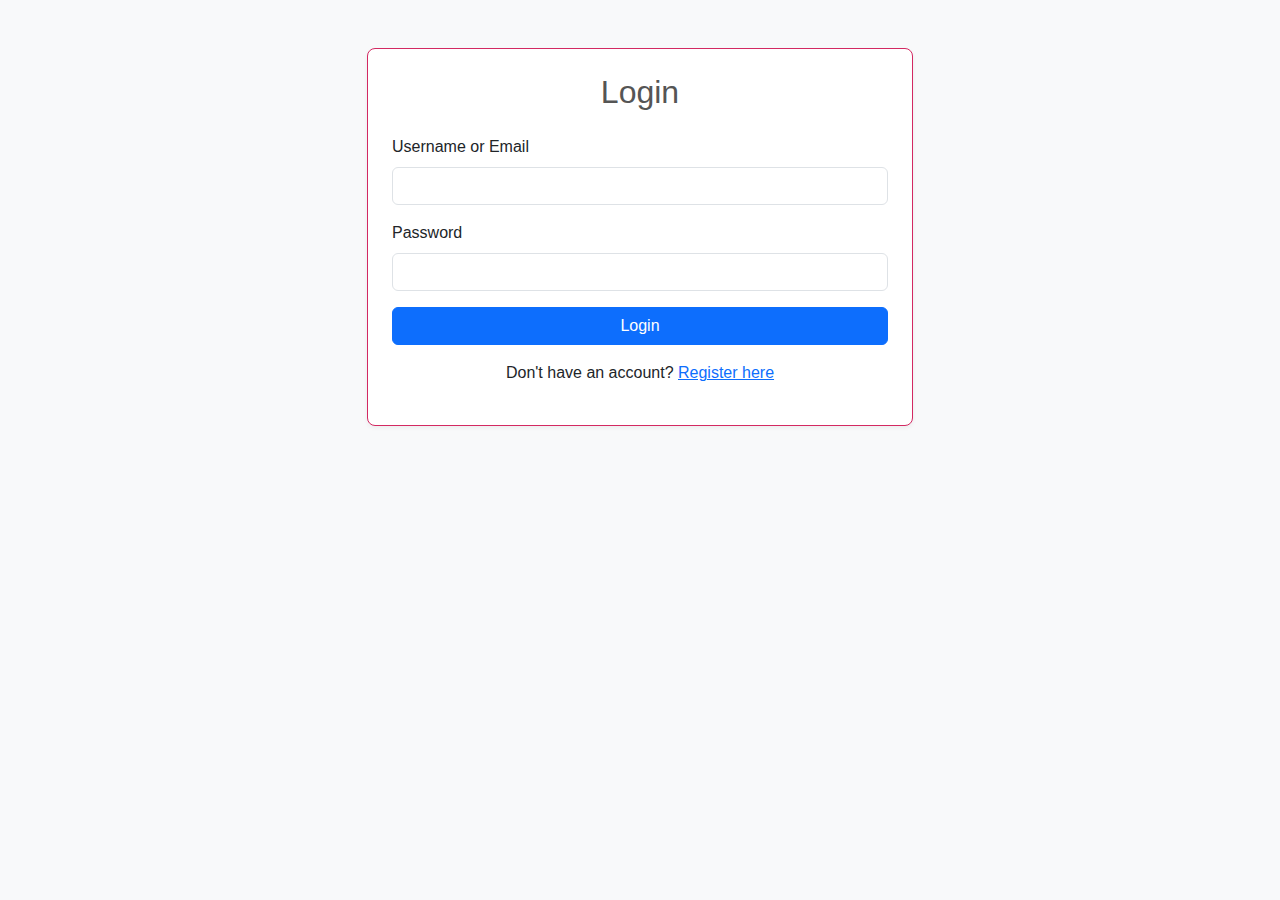
==== html/index.html @ bedcdd3f "fixing login" ====
<script>
  if (!localStorage.getItem("loggedInUser")) {
    alert("You must log in first!");
    window.location.href = "login.html"; 
  }
</script>
<!DOCTYPE html>
<html lang="en">
<head>
    <meta charset="UTF-8">
    <meta name="viewport" content="width=device-width, initial-scale=1.0">
    <title>My Portfolio</title>
    <link href="https://cdn.jsdelivr.net/npm/bootstrap@5.3.0/dist/css/bootstrap.min.css" rel="stylesheet">
    <link href="https://unpkg.com/boxicons@2.1.4/css/boxicons.min.css" rel="stylesheet">
    <link rel="stylesheet" href="../css/style.css"> </head>
<body>
    <header class="bg-light py-3">
        <nav class="container navbar navbar-expand-lg navbar-light">
            <a class="navbar-brand" href="#">carlajane</a>
            <button class="navbar-toggler" type="button" data-bs-toggle="collapse" data-bs-target="#navbarNav" aria-controls="navbarNav" aria-expanded="false" aria-label="Toggle navigation">
                <span class="navbar-toggler-icon"></span>
            </button>
            <div class="collapse navbar-collapse" id="navbarNav">
                <ul class="navbar-nav ms-auto">
                    <li class="nav-item">
                        <a class="nav-link active" href="#home">Home</a>
                    </li>
                    <li class="nav-item">
                        <a class="nav-link" href="#about">About</a>
                    </li>
                    <li class="nav-item">
                        <a class="nav-link" href="#skills">Skills</a>
                    </li>
                    <li class="nav-item">
                        <a class="nav-link" href="#projects">Projects</a>
                    </li>
                    <li class="nav-item">
                        <a class="nav-link" href="#quiz">Quiz</a>
                    </li>
                    <li class="nav-item">
                        <a class="nav-link" href="#blog">Blog</a>
                    </li>
                    <li class="nav-item">
                        <a class="nav-link" href="#contacts">Contact</a>
                    </li>
                    <li class="nav-item">
                        <a class="nav-link" href="#" id="logoutLink">Logout</a>
                    </li>
                </ul>
            </div>
        </nav>
    </header>

    <main class="container my-5">
        <section id="home" class="py-5 text-center">
            <h1>Hello, I'm Carla Jane</h1>
            <p class="lead">A Computer Science student</p>
            <img src="../image/me/carla.jpg" alt="Your Profile Picture" class="img-fluid rounded-circle" style="max-width: 150px;">
        </section>
        
        <!-- About Section -->
    <section id="about" class="py-5">
      <div class="about-me container">
        <div class="section-title"><h2>About Me</h2></div>
        <div class="row">
          <div class="col-md-4">
            <img src="../image/me/cala.jpg" class="img-fluid" alt="">
          </div>
          <div class="col-lg-8 pt-4 content">
            <p>Hey there! I'm Carla Jane Lagan, a Computer Science student with a passion for turning caffeine into code and bugs into lessons (sometimes tears, but mostly lessons). Ever since I wrote my first "Hello, World!" program, I've been on a mission to create things that make life easier, more fun, or just a little bit cooler. Whether it's building web apps, experimenting with AI, or figuring out why my code won’t run (spoiler: it's always a missing semicolon), I love the challenge that comes with tech.</p>
            <p>My ultimate goal? To develop innovative software that makes an impact—whether that means crafting sleek, user-friendly applications or diving into AI and Human-Computer Interaction to bridge the gap between people and technology. I believe the best way to learn is by building, breaking, and rebuilding, so I'm always exploring new projects and ideas. Who knows? Maybe one day, I'll be working on something that changes the game! Until then, I'll keep coding, debugging, and dreaming big.</p>
            <div class="row">
              <div class="col-lg-6">
                <ul>
                  <li><strong>Birthday:</strong> 18 December 2003</li>
                  <li><strong>Phone:</strong> 091 9415 334</li>
                </ul>
              </div>
              <div class="col-lg-6">
                <ul>
                  <li><strong>City:</strong> Bgy., Mandaragat, Puerto Princesa City</li>
                  <li><strong>Email:</strong> lagancarla@gmail.com</li>
                </ul>
              </div>
            </div>
          </div>
        </div>
      </div>
        

        <section id="skills" class="py-5">
            <h2>Skills</h2>
            <div class="row">
                <div class="col-md-4 mb-3">
                    <div class="card p-3 text-center">
                        <h4>Web Development</h4>
                        <p>HTML, CSS, JavaScript, Bootstrap</p>
                    </div>
                </div>
                <div class="col-md-4 mb-3">
                    <div class="card p-3 text-center">
                        <h4>UI/UX Design</h4>
                        <p>Figma, Adobe XD</p>
                    </div>
                </div>
                    <div class="row">
        <div class="col-lg-12" data-aos="fade-up">
          <div class="col-md-12 mt-4 mt-md-0 icon-box" data-aos="fade-up" data-aos-delay="100" style="background: rgb(235, 155, 182)">
            <h4 style="text-align:left;color:#09203a">Languages and Databases</h4>
                <p style="text-align:left;">
                  <img src="https://www.vectorlogo.zone/logos/python/python-horizontal.svg" alt="vectorlogo.zone" height="50" width="150">
                  <img src="https://upload.wikimedia.org/wikipedia/commons/d/d5/CSS3_logo_and_wordmark.svg" alt="upload.wikimedia.org" height="60" width="90">
                  <img src="https://www.vectorlogo.zone/logos/mysql/mysql-horizontal.svg" alt="vectorlogo.zone" height="70" width="130">
                </p>
            </div>
            <div class="col-md-12 mt-4 mt-md-0 icon-box" data-aos="lefade-up" data-aos-delay="100" style="background: rgb(235, 155, 182)">
              <h4 style="text-align:left;color:#09203a">Frameworks</h4>
                <p style="text-align:left;">
                  <img src="https://www.vectorlogo.zone/logos/djangoproject/djangoproject-ar21.svg" alt="vectorlogo.zone">
                  <img src="https://www.vectorlogo.zone/logos/getbootstrap/getbootstrap-ar21.svg" alt="vectorlogo.zone">
                  <img src="https://www.vectorlogo.zone/logos/opencv/opencv-ar21.svg" alt="vectorlogo.zone">
                  <img src="https://upload.wikimedia.org/wikipedia/commons/0/05/Scikit_learn_logo_small.svg" alt="upload.wikimedia.org" width="90" height="70">
              </p>
          </div>
          <div class="col-md-12 mt-4 mt-md-0 icon-box" data-aos="lefade-up" data-aos-delay="100" style="background: rgb(235, 155, 182)">
              <h4 style="text-align:left;color:#09203a">Tools</h4>
                <p style="text-align:left;">
                  <img src="https://www.vectorlogo.zone/logos/git-scm/git-scm-ar21.svg" alt="vectorlogo.zone">
                  <img src="https://www.vectorlogo.zone/logos/amazon_aws/amazon_aws-ar21.svg" alt="vectorlogo.zone">
                  <img src="https://www.vectorlogo.zone/logos/google_cloud/google_cloud-ar21.svg" alt="vectorlogo.zone">
              </p>
            </div>
            </div>
            </div>
        </section>

        <section id="projects">
      <h2>Projects</h2>
      <div class="projects-container">
        <div class="project"><h3>🖥️ PSUSphere</h3><a href="#">View on GitHub</a></div>
        <div class="project"><h3>☕ The Ramshackle Cafe</h3><a href="#">View on GitHub</a></div>
        <div class="project"><h3>📚 Student Management System</h3><a href="#">View on GitHub</a></div>
        <div class="project"><h3>🚗 Online Vehicle Registration System</h3><a href="#">View on GitHub</a></div>
        <div class="project"><h3>🔥 FireApp</h3><a href="#">View on GitHub</a></div>
        <div class="project"><h3>💻 Project_DB</h3><a href="#">View on GitHub</a></div>
        <div class="project"><h3>🛒 e-Commerce</h3><a href="#">View on GitHub</a></div>
        <div class="project"><h3>🔢 Binary and Number Converter Program</h3><a href="#">View on GitHub</a></div>
      </div>
    </section>

      <section class="quiz-section" id="quiz" style="background-image: url('./Personal-Portfolio/img/quiz.png'); background-size: cover; background-position: center; color: white; text-align: center; padding: 100px 20px;">
  <div class="quiz-container" style="max-width: 600px; margin: 0 auto; background-color: rgba(0, 0, 0, 0.6); padding: 40px; border-radius: 10px;">
    <div class="content">
      <div class="title" style="font-size: 2.5em; margin-bottom: 20px;"><span>Interactive Quiz</span></div>
      <p style="font-size: 1.2em; margin-bottom: 30px;">Ready to flex your brain muscles? Dive into our quiz categories and see if you're a coding guru or a general knowledge whiz!</p>
      <div class="button">
        <a href="./Interactive_Quizzes.html" style="text-decoration: none;"><button style="padding: 15px 30px; font-size: 1em; border: none; border-radius: 5px; background-color: #d42e81; color: white; cursor: pointer;">Take the Quiz</button></a>
      </div>
    </div>
  </div>
</section>

        <!-- Start Contact Section -->
  <section id="contacts" class="contact">
    <div class="container">

      <div class="section-title">
        <h2>Contact</h2>
      </div>

      <div class="row mt-2">

        <div class="col-md-6 d-flex align-items-stretch">
          <div class="info-box">
            <i class="bx bx-map"></i>
            <h3>My Address</h3>
            <p>New Buncag RD., BGy. Mandaragat</p>
            <p>Puerto Princesa City</p>
            <p>Palawan</p>
          </div>
        </div>

        <div class="col-md-6 mt-4 mt-md-0 d-flex align-items-stretch">
          <div class="info-box">
            <i class="bx bx-share-alt"></i>
            <h3>Social Profiles</h3>
            <div class="social-links">
              <a href="https://www.linkedin.com/in/carlajanelagan" target="_blank" class="linkedin"><i class="bx bxl-linkedin"></i></a>
              <a href="https://www.github.com/engjanerllx" target="_blank" class="github"><i class="bx bxl-github"></i></a>
              <a href="mailto:lagancarla@gmail.com" target="_blank" class="google"><i class="bx bxl-google"></i></a>

            </div>
          </div>
        </div>

        <div class="col-md-6 mt-4 d-flex align-items-stretch">
          <div class="info-box">
            <i class="bx bx-envelope"></i>
            <h3>Email</h3>
            <p>lagancarla@gmail.com</p>
            <p>202280039@psu.palawan.edu.ph</p>
          </div>
        </div>
        <div class="col-md-6 mt-4 d-flex align-items-stretch">
          <div class="info-box">
            <i class="bx bx-phone-call"></i>
            <h3>Contact</h3>
            <p>+63 910 9415 334</p>
          </div>
        </div>
      </div>
      <!-- <div id="sfczmlqxr5caww28rswrt8849ghbekgnh3j" ></div><script type="text/javascript" src="https://counter1.stat.ovh/private/counter.js?c=zmlqxr5caww28rswrt8849ghbekgnh3j&down=async" async></script><noscript><a href="https://www.freecounterstat.com" title="free web counter"><img src="https://counter1.stat.ovh/private/freecounterstat.php?c=zmlqxr5caww28rswrt8849ghbekgnh3j" border="0" title="free web counter" alt="free web counter" style="visibility: none;"></a></noscript> -->
    </div>
  </section>
  <!-- End Contact Section -->


    </main>

    <footer class="bg-light py-3 text-center">
        <p>&copy; 2025 My Portfolio</p>
    </footer>

    <script src="https://cdn.jsdelivr.net/npm/bootstrap@5.3.0/dist/js/bootstrap.bundle.min.js"></script>
    <script src="../js/script.js"></script> </body>
</html>
---- css/style.css ----
/* Basic Reset and Font */
body {
    font-family: 'Segoe UI', Tahoma, Geneva, Verdana, sans-serif;
    margin: 0;
    padding: 0;
    background-color: #f8f9fa; 
    color: #333;
}

h1, h2, h3, h4, h5, h6 {
    color: #555;
}

/* Navigation Bar Customization */
.navbar-brand {
    font-weight: bold;
    color: #e91e63 !important; 
}

.navbar-nav .nav-link {
    color: #777;
    margin-left: 15px;
}

.navbar-nav .nav-link:hover {
    color: #e91e63;
}

/* Hero Section */
#home {
    background: url('../image/img/all.jpg');
    background-size: cover;
    background-repeat: no-repeat;
    background-position: center;
    background-color: #fff;
    padding: 80px 0;
}

#home h1 {
    font-size: 2.5rem;
    margin-bottom: 15px;
}

#home .lead {
    font-size: 1.2rem;
    color: #666;
}

/* about */
#about {
  background-image: url('../image/img/all.jpg');
  background-size: cover;
  background-repeat: no-repeat;
  background-position: center;
  background-color: #fff;
  padding: 60px 0;
  color: white;
}
.about-me .content h3 {
  font-weight: 700;
  font-size: 40px;
  color: #1c7d32;
}

.about-me .content ul {
  list-style: none;
  padding: 0;
}

.about-me .content ul li {
  padding-bottom: 10px;
}

.about-me .content ul i {
  font-size: 20px;
  padding-right: 2px;
  color: #1c7d32;
}

.about-me .content p:last-child {
  margin-bottom: 0;
}


/* Skills Section */
#skills {
    background-image: url('../image/img/all.jpg'); 
    background-size: cover;
    background-repeat: no-repeat;
    background-position: center;
    padding: 60px 0;
    color: white;
}

.card {
    border: 1px solid rgb(211, 41, 98);
    border-radius: 8px;
    box-shadow: 0 2px 4px rgba(0, 0, 0, 0.05);
}

.skills .progress {
  height: 50px;
  display: block;
  background: none;
}

.skills .progress .skill {
  padding: 0;
  margin: 0 0 6px 0;
  text-transform: uppercase;
  display: block;
  font-weight: 600;
  font-family: "Poppins", sans-serif;
  color: #fff;
}

.skills .progress .skill .val {
  float: right;
  font-style: normal;
}

.skills .progress-bar-wrap {
  background: rgba(255, 255, 255, 0.15);
}

.skills .progress-bar {
  width: 1px;
  height: 10px;
  transition: .9s;
  background-color: #1c7d32;
}

/* projects */
#projects {
    background-image: url('../image/img/all.jpg'); 
    background-size: cover;
    background-repeat: no-repeat;
    background-position: center;
    padding: 20px;
    color: white;
}

#projects h2 {
    text-align: center;
    font-size: 2rem;
    margin-bottom: 20px;
    color: #333;
}

.projects-container {
    display: grid;
    grid-template-columns: repeat(auto-fit, minmax(250px, 1fr));
    gap: 20px;
}

.project {
    background-color: #ffffff;
    padding: 20px;
    border-radius: 12px;
    box-shadow: 0 4px 8px rgba(0,0,0,0.1);
    transition: transform 0.3s ease, box-shadow 0.3s ease;
    text-align: center;
}

.project h3 {
    font-size: 1.2rem;
    margin-bottom: 10px;
    color: #555;
}

.project a {
    display: inline-block;
    padding: 8px 16px;
    background-color: rgb(247, 15, 92);
    color: #ffffff;
    text-decoration: none;
    border-radius: 6px;
    font-size: 0.9rem;
    transition: background-color 0.3s ease;
}

.project a:hover {
    background-color: #92125d;
}

.project:hover {
    transform: translateY(-5px);
    box-shadow: 0 6px 12px rgba(0,0,0,0.15);
}
@media (max-width: 768px) {
    .projects-container {
        grid-template-columns: 1fr;
    }
}

/* Contacts */
#contacts {
    background-image: url('../image/img/all.jpg'); 
    background-size: cover;
    background-repeat: no-repeat;
    background-position: center;
    color: white; 
    padding: 60px 0;
}

.contact .info-box {
  color: #444444;
  padding: 20px;
  width: 100%;
  background: rgb(224, 74, 132);
}

.contact .info-box i.bx {
  font-size: 24px;
  color: #dee2e6;
  border-radius: 50%;
  padding: 14px;
  float: left;
  background: rgba(255, 255, 255, 0.1);
}

.contact .info-box h3 {
  font-size: 20px;
  color: black;
  font-weight: 700;
  margin: 10px 0 8px 68px;
}

.contact .info-box p {
  padding: 0;
  color: #fff;
  line-height: 24px;
  font-size: 14px;
  margin: 0 0 0 68px;
}

.contact .info-box .social-links {
  margin: 5px 0 0 68px;
  display: flex;
}

.contact .info-box .social-links a {
  font-size: 18px;
  display: inline-block;
  color: #fff;
  line-height: 1;
  margin-right: 12px;
  transition: 0.3s;
}

.contact .info-box .social-links a:hover {
  color: #12d640;
}

.contact .php-email-form {
  padding: 30px;
  background: rgba(255, 255, 255, 0.08);
}

.contact .php-email-form .validate {
  display: none;
  color: red;
  margin: 0 0 15px 0;
  font-weight: 400;
  font-size: 13px;
}

.contact .php-email-form .error-message {
  display: none;
  background: rgba(255, 255, 255, 0.08);
  background: #ed3c0d;
  text-align: center;
  padding: 15px;
  font-weight: 600;
}

.contact .php-email-form .sent-message {
  display: none;
  background: rgba(255, 255, 255, 0.08);
  background: #1c7d32;
  text-align: center;
  padding: 15px;
  font-weight: 600;
}

.contact .php-email-form .loading {
  display: none;
  background: rgba(255, 255, 255, 0.08);
  text-align: center;
  padding: 15px;
}

.contact .php-email-form .loading:before {
  content: "";
  display: inline-block;
  border-radius: 50%;
  width: 24px;
  height: 24px;
  margin: 0 10px -6px 0;
  border: 3px solid #1c7d32;
  border-top-color: #eee;
  -webkit-animation: animate-loading 1s linear infinite;
  animation: animate-loading 1s linear infinite;
}

.contact .php-email-form input, .contact .php-email-form textarea {
  border-radius: 0;
  box-shadow: none;
  font-size: 14px;
  background: rgba(255, 255, 255, 0.08);
  border: 0;
  transition: 0.3s;
  color: #fff;
}

.contact .php-email-form input:focus, .contact .php-email-form textarea:focus {
  background-color: rgba(255, 255, 255, 0.11);
}

.contact .php-email-form input::-webkit-input-placeholder, .contact .php-email-form textarea::-webkit-input-placeholder {
  color: rgba(255, 255, 255, 0.3);
  opacity: 1;
}

.contact .php-email-form input::-moz-placeholder, .contact .php-email-form textarea::-moz-placeholder {
  color: rgba(255, 255, 255, 0.3);
  opacity: 1;
}

.contact .php-email-form input:-ms-input-placeholder, .contact .php-email-form textarea:-ms-input-placeholder {
  color: rgba(255, 255, 255, 0.3);
  opacity: 1;
}

.contact .php-email-form input::-ms-input-placeholder, .contact .php-email-form textarea::-ms-input-placeholder {
  color: rgba(255, 255, 255, 0.3);
  opacity: 1;
}

.contact .php-email-form input::placeholder, .contact .php-email-form textarea::placeholder {
  color: rgba(255, 255, 255, 0.3);
  opacity: 1;
}

.contact .php-email-form input {
  padding: 20px 15px;
}

.contact .php-email-form textarea {
  padding: 12px 15px;
}

.contact .php-email-form button[type="submit"] {
  background: #1c7d32;
  border: 0;
  padding: 10px 30px;
  color: #fff;
  transition: 0.4s;
  border-radius: 4px;
}

.contact .php-email-form button[type="submit"]:hover {
  background: #15bb62;
}

@-webkit-keyframes animate-loading {
  0% {
    transform: rotate(0deg);
  }
  100% {
    transform: rotate(360deg);
  }
}

@keyframes animate-loading {
  0% {
    transform: rotate(0deg);
  }
  100% {
    transform: rotate(360deg);
  }
}

/* Footer */
footer {
    color: black;
}
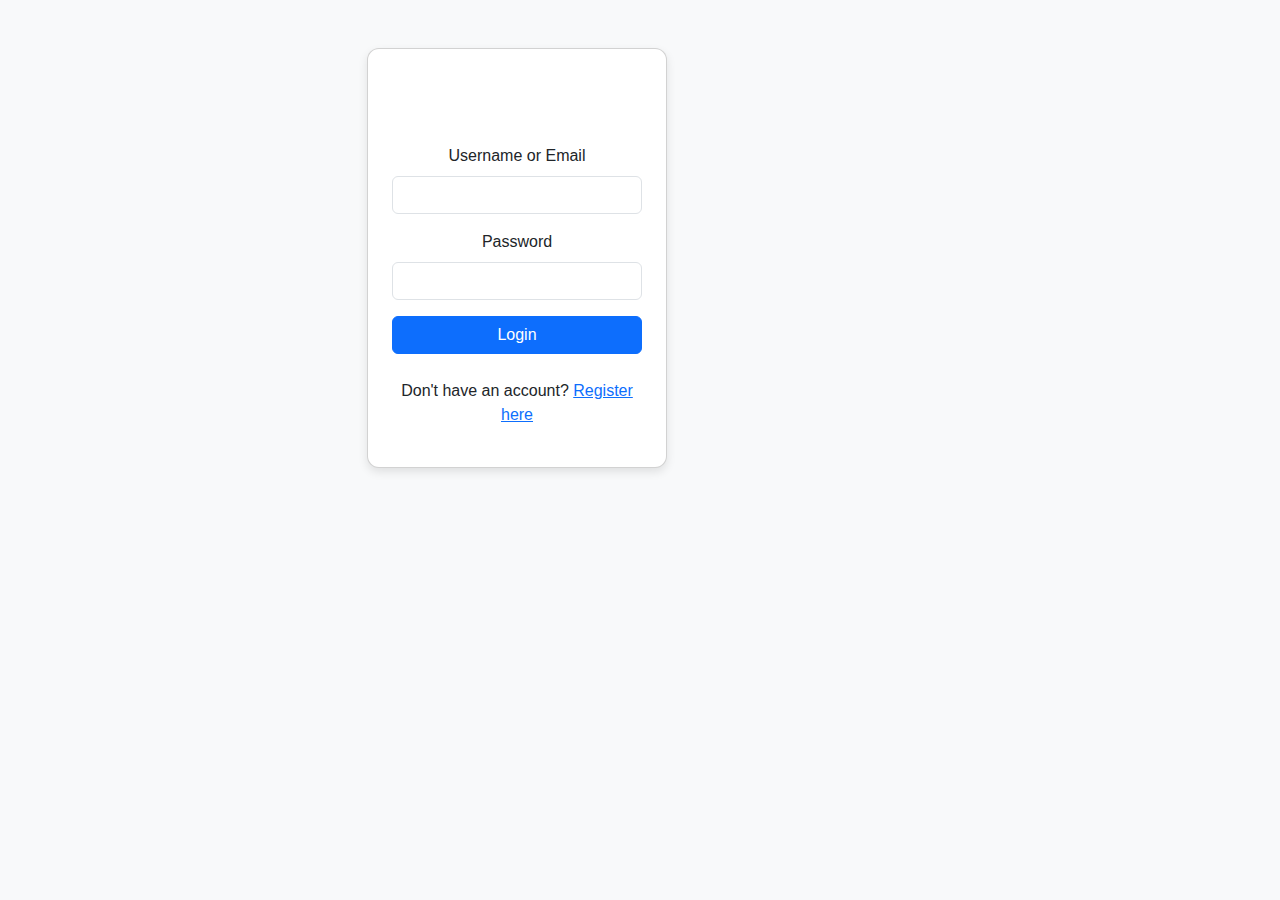
==== commit 8a1ea1ba: "finally natapos narin" ====
--- a/html/index.html
+++ b/html/index.html
@@ -1,9 +1,3 @@
-<script>
-  if (!localStorage.getItem("loggedInUser")) {
-    alert("You must log in first!");
-    window.location.href = "login.html"; 
-  }
-</script>
 <!DOCTYPE html>
 <html lang="en">
 <head>
@@ -12,215 +6,269 @@
     <title>My Portfolio</title>
     <link href="https://cdn.jsdelivr.net/npm/bootstrap@5.3.0/dist/css/bootstrap.min.css" rel="stylesheet">
     <link href="https://unpkg.com/boxicons@2.1.4/css/boxicons.min.css" rel="stylesheet">
-    <link rel="stylesheet" href="../css/style.css"> </head>
+    <link rel="stylesheet" href="https://cdnjs.cloudflare.com/ajax/libs/font-awesome/6.0.0/css/all.min.css">
+    <link rel="stylesheet" href="../css/style.css">
+    <script>
+      if (!localStorage.getItem("loggedInUser")) {
+        alert("You must log in first!");
+        window.location.href = "login.html"; 
+      }
+    </script>
+</head>
 <body>
-    <header class="bg-light py-3">
-        <nav class="container navbar navbar-expand-lg navbar-light">
-            <a class="navbar-brand" href="#">carlajane</a>
-            <button class="navbar-toggler" type="button" data-bs-toggle="collapse" data-bs-target="#navbarNav" aria-controls="navbarNav" aria-expanded="false" aria-label="Toggle navigation">
-                <span class="navbar-toggler-icon"></span>
-            </button>
-            <div class="collapse navbar-collapse" id="navbarNav">
-                <ul class="navbar-nav ms-auto">
-                    <li class="nav-item">
-                        <a class="nav-link active" href="#home">Home</a>
-                    </li>
-                    <li class="nav-item">
-                        <a class="nav-link" href="#about">About</a>
-                    </li>
-                    <li class="nav-item">
-                        <a class="nav-link" href="#skills">Skills</a>
-                    </li>
-                    <li class="nav-item">
-                        <a class="nav-link" href="#projects">Projects</a>
-                    </li>
-                    <li class="nav-item">
-                        <a class="nav-link" href="#quiz">Quiz</a>
-                    </li>
-                    <li class="nav-item">
-                        <a class="nav-link" href="#blog">Blog</a>
-                    </li>
-                    <li class="nav-item">
-                        <a class="nav-link" href="#contacts">Contact</a>
-                    </li>
-                    <li class="nav-item">
-                        <a class="nav-link" href="#" id="logoutLink">Logout</a>
-                    </li>
-                </ul>
+    <header>
+        <nav class="container-fluid navbar navbar-expand-lg navbar-light">
+            <div class="container">
+                <a class="navbar-brand" href="#">carlajane</a>
+                <button class="navbar-toggler" type="button" data-bs-toggle="collapse" data-bs-target="#navbarNav" aria-controls="navbarNav" aria-expanded="false" aria-label="Toggle navigation">
+                    <span class="navbar-toggler-icon"></span>
+                </button>
+                <div class="collapse navbar-collapse" id="navbarNav">
+                    <ul class="navbar-nav ms-auto">
+                        <li class="nav-item">
+                            <a class="nav-link active" href="#home">Home</a>
+                        </li>
+                        <li class="nav-item">
+                            <a class="nav-link" href="#about">About</a>
+                        </li>
+                        <li class="nav-item">
+                            <a class="nav-link" href="#skills">Skills</a>
+                        </li>
+                        <li class="nav-item">
+                            <a class="nav-link" href="#projects">Projects</a>
+                        </li>
+                        <li class="nav-item">
+                            <a class="nav-link" href="#quiz">Quiz</a>
+                        </li>
+                        <li class="nav-item">
+                            <a class="nav-link" href="#blog">Blog</a>
+                        </li>
+                        <li class="nav-item">
+                            <a class="nav-link" href="#contacts">Contact</a>
+                        </li>
+                        <li class="nav-item">
+                            <a class="nav-link" href="#" id="logoutLink">Logout</a>
+                        </li>
+                    </ul>
+                </div>
             </div>
         </nav>
     </header>
 
-    <main class="container my-5">
-        <section id="home" class="py-5 text-center">
-            <h1>Hello, I'm Carla Jane</h1>
-            <p class="lead">A Computer Science student</p>
-            <img src="../image/me/carla.jpg" alt="Your Profile Picture" class="img-fluid rounded-circle" style="max-width: 150px;">
+    <main>
+        <!-- Home Section -->
+        <section id="home" class="full-screen-section">
+            <div class="container h-100 d-flex flex-column justify-content-center align-items-center">
+                <h1>Hello, I'm Carla Jane</h1>
+                <p class="lead">A Computer Science student</p>
+                <img src="../image/me/carla.jpg" alt="Your Profile Picture" class="img-fluid rounded-circle" style="max-width: 250px;">
+            </div>
         </section>
         
         <!-- About Section -->
-    <section id="about" class="py-5">
-      <div class="about-me container">
-        <div class="section-title"><h2>About Me</h2></div>
-        <div class="row">
-          <div class="col-md-4">
-            <img src="../image/me/cala.jpg" class="img-fluid" alt="">
-          </div>
-          <div class="col-lg-8 pt-4 content">
-            <p>Hey there! I'm Carla Jane Lagan, a Computer Science student with a passion for turning caffeine into code and bugs into lessons (sometimes tears, but mostly lessons). Ever since I wrote my first "Hello, World!" program, I've been on a mission to create things that make life easier, more fun, or just a little bit cooler. Whether it's building web apps, experimenting with AI, or figuring out why my code won’t run (spoiler: it's always a missing semicolon), I love the challenge that comes with tech.</p>
-            <p>My ultimate goal? To develop innovative software that makes an impact—whether that means crafting sleek, user-friendly applications or diving into AI and Human-Computer Interaction to bridge the gap between people and technology. I believe the best way to learn is by building, breaking, and rebuilding, so I'm always exploring new projects and ideas. Who knows? Maybe one day, I'll be working on something that changes the game! Until then, I'll keep coding, debugging, and dreaming big.</p>
-            <div class="row">
-              <div class="col-lg-6">
-                <ul>
-                  <li><strong>Birthday:</strong> 18 December 2003</li>
-                  <li><strong>Phone:</strong> 091 9415 334</li>
-                </ul>
-              </div>
-              <div class="col-lg-6">
-                <ul>
-                  <li><strong>City:</strong> Bgy., Mandaragat, Puerto Princesa City</li>
-                  <li><strong>Email:</strong> lagancarla@gmail.com</li>
-                </ul>
-              </div>
-            </div>
-          </div>
+        <section id="about" class="full-screen-section">
+            <div class="container h-100 d-flex flex-column justify-content-center">
+                <div class="section-title"><h2>About Me</h2></div>
+                <div class="row">
+                    <div class="col-md-4">
+                        <img src="../image/me/cala.jpg" class="img-fluid" alt="">
+                    </div>
+                    <div class="col-lg-8 pt-4 content">
+                        <p>Hey there! I'm Carla Jane Lagan, a Computer Science student with a passion for turning caffeine into code and bugs into lessons (sometimes tears, but mostly lessons). Ever since I wrote my first "Hello, World!" program, I've been on a mission to create things that make life easier, more fun, or just a little bit cooler. Whether it's building web apps, experimenting with AI, or figuring out why my code won't run (spoiler: it's always a missing semicolon), I love the challenge that comes with tech.</p>
+                        <p>My ultimate goal? To develop innovative software that makes an impact—whether that means crafting sleek, user-friendly applications or diving into AI and Human-Computer Interaction to bridge the gap between people and technology. I believe the best way to learn is by building, breaking, and rebuilding, so I'm always exploring new projects and ideas. Who knows? Maybe one day, I'll be working on something that changes the game! Until then, I'll keep coding, debugging, and dreaming big.</p>
+                        <div class="row">
+                            <div class="col-lg-6">
+                                <ul>
+                                    <li><strong>Birthday:</strong> 18 December 2003</li>
+                                    <li><strong>Phone:</strong> 091 9415 334</li>
+                                </ul>
+                            </div>
+                            <div class="col-lg-6">
+                                <ul>
+                                    <li><strong>City:</strong> Bgy., Mandaragat, Puerto Princesa City</li>
+                                    <li><strong>Email:</strong> lagancarla@gmail.com</li>
+                                </ul>
+                            </div>
+                        </div>
+                    </div>
+                </div>
+            </div>
+        </section>
+
+        <!-- Skills Section-->
+        <section id="skills" class="full-screen-section">
+            <div class="container h-100 d-flex flex-column justify-content-center">
+                <h2>Skills</h2>
+                <div class="row">
+                    <div class="col-md-4 mb-3">
+                        <div class="card p-3 text-center skill-card web-dev">
+                            <h4>Web Development</h4>
+                            <p>HTML, CSS, JavaScript, Bootstrap</p>
+                        </div>
+                    </div>
+                    <div class="col-md-4 mb-3">
+                        <div class="card p-3 text-center skill-card ui-ux">
+                            <h4>UI/UX Design</h4>
+                            <p>Figma, Adobe XD</p>
+                        </div>
+                    </div>
+                    <div class="col-md-4 mb-3">
+                        <div class="card p-3 text-center skill-card other-skills">
+                            <h4>Other Skills</h4>
+                            <p>Problem Solving, Team Collaboration</p>
+                        </div>
+                    </div>
+                </div>
+                <div class="row">
+                    <div class="col-lg-12" data-aos="fade-up">
+                        <div class="col-md-12 mt-4 mt-md-0 icon-box" data-aos="fade-up" data-aos-delay="100" style="background: rgb(235, 155, 182)">
+                            <h4 style="text-align:left;color:#09203a">Languages and Databases</h4>
+                            <p style="text-align:left;">
+                                <img src="https://www.vectorlogo.zone/logos/python/python-horizontal.svg" alt="vectorlogo.zone" height="50" width="150">
+                                <img src="https://upload.wikimedia.org/wikipedia/commons/d/d5/CSS3_logo_and_wordmark.svg" alt="upload.wikimedia.org" height="60" width="90">
+                                <img src="https://www.vectorlogo.zone/logos/mysql/mysql-horizontal.svg" alt="vectorlogo.zone" height="70" width="130">
+                            </p>
+                        </div>
+                        <div class="col-md-12 mt-4 mt-md-0 icon-box" data-aos="lefade-up" data-aos-delay="100" style="background: rgb(235, 155, 182)">
+                            <h4 style="text-align:left;color:#09203a">Frameworks</h4>
+                            <p style="text-align:left;">
+                                <img src="https://www.vectorlogo.zone/logos/djangoproject/djangoproject-ar21.svg" alt="vectorlogo.zone">
+                                <img src="https://www.vectorlogo.zone/logos/getbootstrap/getbootstrap-ar21.svg" alt="vectorlogo.zone">
+                                <img src="https://www.vectorlogo.zone/logos/opencv/opencv-ar21.svg" alt="vectorlogo.zone">
+                                <img src="https://upload.wikimedia.org/wikipedia/commons/0/05/Scikit_learn_logo_small.svg" alt="upload.wikimedia.org" width="90" height="70">
+                            </p>
+                        </div>
+                        <div class="col-md-12 mt-4 mt-md-0 icon-box" data-aos="lefade-up" data-aos-delay="100" style="background: rgb(235, 155, 182)">
+                            <h4 style="text-align:left;color:#09203a">Tools</h4>
+                            <p style="text-align:left;">
+                                <img src="https://www.vectorlogo.zone/logos/git-scm/git-scm-ar21.svg" alt="vectorlogo.zone">
+                                <img src="https://www.vectorlogo.zone/logos/amazon_aws/amazon_aws-ar21.svg" alt="vectorlogo.zone">
+                                <img src="https://www.vectorlogo.zone/logos/google_cloud/google_cloud-ar21.svg" alt="vectorlogo.zone">
+                            </p>
+                        </div>
+                    </div>
+                </div>
+            </div>
+        </section>
+
+        <!-- Projects Section -->
+        <section id="projects" class="full-screen-section">
+            <div class="container h-100 d-flex flex-column justify-content-center">
+                <h2>Projects</h2>
+                <div class="projects-container">
+                    <div class="project"><h3>🖥️ PSUSphere</h3><a href="#">View on GitHub</a></div>
+                    <div class="project"><h3>☕ The Ramshackle Cafe</h3><a href="#">View on GitHub</a></div>
+                    <div class="project"><h3>📚 Student Management System</h3><a href="#">View on GitHub</a></div>
+                    <div class="project"><h3>🚗 Online Vehicle Registration System</h3><a href="#">View on GitHub</a></div>
+                    <div class="project"><h3>🔥 FireApp</h3><a href="#">View on GitHub</a></div>
+                    <div class="project"><h3>💻 Project_DB</h3><a href="#">View on GitHub</a></div>
+                    <div class="project"><h3>🛒 e-Commerce</h3><a href="#">View on GitHub</a></div>
+                    <div class="project"><h3>🔢 Binary and Number Converter Program</h3><a href="#">View on GitHub</a></div>
+                </div>
+            </div>
+        </section>
+
+        <!-- Quiz Section -->
+        <section id="quiz" class="full-screen-section">
+            <div class="quiz-container">
+                <div class="content">
+                    <div class="title"><span>Interactive Quiz</span></div>
+                    <p>Ready to flex your brain muscles? Dive into our quiz categories and see if you're a coding guru or a general knowledge whiz!</p>
+                    <div class="button">
+                        <a href="./Interactive_Quizzes.html"><button>Take the Quiz</button></a>
+                    </div>
+                </div>
+            </div>
+        </section>
+
+        <!-- Blog Section  -->
+<section id="blog" class="full-screen-section">
+    <div class="container h-100 d-flex flex-column justify-content-center">
+        <div class="section-title">
+            <h2>Blog</h2>
         </div>
-      </div>
-        
-
-        <section id="skills" class="py-5">
-            <h2>Skills</h2>
-            <div class="row">
-                <div class="col-md-4 mb-3">
-                    <div class="card p-3 text-center">
-                        <h4>Web Development</h4>
-                        <p>HTML, CSS, JavaScript, Bootstrap</p>
-                    </div>
-                </div>
-                <div class="col-md-4 mb-3">
-                    <div class="card p-3 text-center">
-                        <h4>UI/UX Design</h4>
-                        <p>Figma, Adobe XD</p>
-                    </div>
-                </div>
-                    <div class="row">
-        <div class="col-lg-12" data-aos="fade-up">
-          <div class="col-md-12 mt-4 mt-md-0 icon-box" data-aos="fade-up" data-aos-delay="100" style="background: rgb(235, 155, 182)">
-            <h4 style="text-align:left;color:#09203a">Languages and Databases</h4>
-                <p style="text-align:left;">
-                  <img src="https://www.vectorlogo.zone/logos/python/python-horizontal.svg" alt="vectorlogo.zone" height="50" width="150">
-                  <img src="https://upload.wikimedia.org/wikipedia/commons/d/d5/CSS3_logo_and_wordmark.svg" alt="upload.wikimedia.org" height="60" width="90">
-                  <img src="https://www.vectorlogo.zone/logos/mysql/mysql-horizontal.svg" alt="vectorlogo.zone" height="70" width="130">
-                </p>
-            </div>
-            <div class="col-md-12 mt-4 mt-md-0 icon-box" data-aos="lefade-up" data-aos-delay="100" style="background: rgb(235, 155, 182)">
-              <h4 style="text-align:left;color:#09203a">Frameworks</h4>
-                <p style="text-align:left;">
-                  <img src="https://www.vectorlogo.zone/logos/djangoproject/djangoproject-ar21.svg" alt="vectorlogo.zone">
-                  <img src="https://www.vectorlogo.zone/logos/getbootstrap/getbootstrap-ar21.svg" alt="vectorlogo.zone">
-                  <img src="https://www.vectorlogo.zone/logos/opencv/opencv-ar21.svg" alt="vectorlogo.zone">
-                  <img src="https://upload.wikimedia.org/wikipedia/commons/0/05/Scikit_learn_logo_small.svg" alt="upload.wikimedia.org" width="90" height="70">
-              </p>
-          </div>
-          <div class="col-md-12 mt-4 mt-md-0 icon-box" data-aos="lefade-up" data-aos-delay="100" style="background: rgb(235, 155, 182)">
-              <h4 style="text-align:left;color:#09203a">Tools</h4>
-                <p style="text-align:left;">
-                  <img src="https://www.vectorlogo.zone/logos/git-scm/git-scm-ar21.svg" alt="vectorlogo.zone">
-                  <img src="https://www.vectorlogo.zone/logos/amazon_aws/amazon_aws-ar21.svg" alt="vectorlogo.zone">
-                  <img src="https://www.vectorlogo.zone/logos/google_cloud/google_cloud-ar21.svg" alt="vectorlogo.zone">
-              </p>
-            </div>
-            </div>
-            </div>
-        </section>
-
-        <section id="projects">
-      <h2>Projects</h2>
-      <div class="projects-container">
-        <div class="project"><h3>🖥️ PSUSphere</h3><a href="#">View on GitHub</a></div>
-        <div class="project"><h3>☕ The Ramshackle Cafe</h3><a href="#">View on GitHub</a></div>
-        <div class="project"><h3>📚 Student Management System</h3><a href="#">View on GitHub</a></div>
-        <div class="project"><h3>🚗 Online Vehicle Registration System</h3><a href="#">View on GitHub</a></div>
-        <div class="project"><h3>🔥 FireApp</h3><a href="#">View on GitHub</a></div>
-        <div class="project"><h3>💻 Project_DB</h3><a href="#">View on GitHub</a></div>
-        <div class="project"><h3>🛒 e-Commerce</h3><a href="#">View on GitHub</a></div>
-        <div class="project"><h3>🔢 Binary and Number Converter Program</h3><a href="#">View on GitHub</a></div>
-      </div>
-    </section>
-
-      <section class="quiz-section" id="quiz" style="background-image: url('./Personal-Portfolio/img/quiz.png'); background-size: cover; background-position: center; color: white; text-align: center; padding: 100px 20px;">
-  <div class="quiz-container" style="max-width: 600px; margin: 0 auto; background-color: rgba(0, 0, 0, 0.6); padding: 40px; border-radius: 10px;">
-    <div class="content">
-      <div class="title" style="font-size: 2.5em; margin-bottom: 20px;"><span>Interactive Quiz</span></div>
-      <p style="font-size: 1.2em; margin-bottom: 30px;">Ready to flex your brain muscles? Dive into our quiz categories and see if you're a coding guru or a general knowledge whiz!</p>
-      <div class="button">
-        <a href="./Interactive_Quizzes.html" style="text-decoration: none;"><button style="padding: 15px 30px; font-size: 1em; border: none; border-radius: 5px; background-color: #d42e81; color: white; cursor: pointer;">Take the Quiz</button></a>
-      </div>
+        <div class="content">
+            <p class="p">Discover new perspectives and stay informed with our latest blog posts.</p>
+            <div id="blog-post" class="blog-posts">
+                <!-- Blog posts will be inserted here by blogs.js -->
+            </div>
+            <div class="see-more-container">
+                <a href="blogs.html" class="btn see-more-btn">See More</a>
+            </div>
+        </div>
     </div>
-  </div>
 </section>
 
-        <!-- Start Contact Section -->
-  <section id="contacts" class="contact">
-    <div class="container">
-
-      <div class="section-title">
-        <h2>Contact</h2>
-      </div>
-
-      <div class="row mt-2">
-
-        <div class="col-md-6 d-flex align-items-stretch">
-          <div class="info-box">
-            <i class="bx bx-map"></i>
-            <h3>My Address</h3>
-            <p>New Buncag RD., BGy. Mandaragat</p>
-            <p>Puerto Princesa City</p>
-            <p>Palawan</p>
-          </div>
+        <!-- Contact Section  -->
+        <section id="contacts" class="full-screen-section">
+            <div class="container h-100 d-flex flex-column justify-content-center">
+                <div class="section-title">
+                    <h2>Contact</h2>
+                </div>
+                <div class="row mt-2">
+                    <div class="col-md-6 d-flex align-items-stretch">
+                        <div class="info-box">
+                            <i class="bx bx-map"></i>
+                            <h3>My Address</h3>
+                            <p>New Buncag RD., BGy. Mandaragat</p>
+                            <p>Puerto Princesa City</p>
+                            <p>Palawan</p>
+                        </div>
+                    </div>
+                    <div class="col-md-6 mt-4 mt-md-0 d-flex align-items-stretch">
+                        <div class="info-box">
+                            <i class="bx bx-share-alt"></i>
+                            <h3>Social Profiles</h3>
+                            <div class="social-links">
+                                <a href="https://www.linkedin.com/in/carlajanelagan" target="_blank" class="linkedin"><i class="bx bxl-linkedin"></i></a>
+                                <a href="https://www.github.com/engjanerllx" target="_blank" class="github"><i class="bx bxl-github"></i></a>
+                                <a href="mailto:lagancarla@gmail.com" target="_blank" class="google"><i class="bx bxl-google"></i></a>
+                            </div>
+                        </div>
+                    </div>
+                    <div class="col-md-6 mt-4 d-flex align-items-stretch">
+                        <div class="info-box">
+                            <i class="bx bx-envelope"></i>
+                            <h3>Email</h3>
+                            <p>lagancarla@gmail.com</p>
+                            <p>202280039@psu.palawan.edu.ph</p>
+                        </div>
+                    </div>
+                    <div class="col-md-6 mt-4 d-flex align-items-stretch">
+                        <div class="info-box">
+                            <i class="bx bx-phone-call"></i>
+                            <h3>Contact</h3>
+                            <p>+63 910 9415 334</p>
+                        </div>
+                    </div>
+                </div>
+            </div>
+        </section>
+    </main>
+
+    <!-- Footer -->
+    <footer class="footer">
+        <div class="container">
+            <div class="row align-items-center">
+                <div class="col-md-4 text-start">
+                    <div class="footer-icons">
+                        <a href="#"><i class="fab fa-facebook fa-2x"></i></a>
+                        <a href="#"><i class="fas fa-envelope fa-2x"></i></a>
+                        <a href="#"><i class="fab fa-twitter fa-2x"></i></a>
+                        <a href="#"><i class="fab fa-github fa-2x"></i></a>
+                    </div>
+                </div>
+                <div class="col-md-4 text-center">
+                    <p>© 2025 Carla Jane Lagan. All rights reserved.</p>
+                </div>
+                <div class="col-md-4 text-end">
+                    <a href="#privacy-policy" class="footer-policy">Privacy Policy</a>
+                </div>
+            </div>
         </div>
-
-        <div class="col-md-6 mt-4 mt-md-0 d-flex align-items-stretch">
-          <div class="info-box">
-            <i class="bx bx-share-alt"></i>
-            <h3>Social Profiles</h3>
-            <div class="social-links">
-              <a href="https://www.linkedin.com/in/carlajanelagan" target="_blank" class="linkedin"><i class="bx bxl-linkedin"></i></a>
-              <a href="https://www.github.com/engjanerllx" target="_blank" class="github"><i class="bx bxl-github"></i></a>
-              <a href="mailto:lagancarla@gmail.com" target="_blank" class="google"><i class="bx bxl-google"></i></a>
-
-            </div>
-          </div>
-        </div>
-
-        <div class="col-md-6 mt-4 d-flex align-items-stretch">
-          <div class="info-box">
-            <i class="bx bx-envelope"></i>
-            <h3>Email</h3>
-            <p>lagancarla@gmail.com</p>
-            <p>202280039@psu.palawan.edu.ph</p>
-          </div>
-        </div>
-        <div class="col-md-6 mt-4 d-flex align-items-stretch">
-          <div class="info-box">
-            <i class="bx bx-phone-call"></i>
-            <h3>Contact</h3>
-            <p>+63 910 9415 334</p>
-          </div>
-        </div>
-      </div>
-      <!-- <div id="sfczmlqxr5caww28rswrt8849ghbekgnh3j" ></div><script type="text/javascript" src="https://counter1.stat.ovh/private/counter.js?c=zmlqxr5caww28rswrt8849ghbekgnh3j&down=async" async></script><noscript><a href="https://www.freecounterstat.com" title="free web counter"><img src="https://counter1.stat.ovh/private/freecounterstat.php?c=zmlqxr5caww28rswrt8849ghbekgnh3j" border="0" title="free web counter" alt="free web counter" style="visibility: none;"></a></noscript> -->
-    </div>
-  </section>
-  <!-- End Contact Section -->
-
-
-    </main>
-
-    <footer class="bg-light py-3 text-center">
-        <p>&copy; 2025 My Portfolio</p>
     </footer>
 
     <script src="https://cdn.jsdelivr.net/npm/bootstrap@5.3.0/dist/js/bootstrap.bundle.min.js"></script>
-    <script src="../js/script.js"></script> </body>
+    <script src="../js/script.js"></script>
+</body>
 </html>--- a/css/style.css
+++ b/css/style.css
@@ -4,153 +4,288 @@
     margin: 0;
     padding: 0;
     background-color: #f8f9fa; 
-    color: #333;
-}
-
-h1, h2, h3, h4, h5, h6 {
-    color: #555;
-}
-
-/* Navigation Bar Customization */
+    color: black;
+    overflow-x: hidden;
+}
+
+html, body {
+    height: 100%;
+    margin: 0;
+    padding: 0;
+}
+
+html {
+    scroll-behavior: smooth;
+}
+
+body {
+    display: flex;
+    flex-direction: column;
+}
+
+/* Navigation and Header Styles */
+header {
+    position: fixed;
+    top: 0;
+    left: 0;
+    width: 100%;
+    z-index: 1000;
+    background-color:white;
+    padding: 10px 0;
+    box-shadow: 0 2px 10px rgba(187, 22, 22, 0.1);
+}
+
 .navbar-brand {
     font-weight: bold;
     color: #e91e63 !important; 
 }
 
 .navbar-nav .nav-link {
-    color: #777;
+    color: black;
     margin-left: 15px;
+    transition: color 0.3s ease;
 }
 
 .navbar-nav .nav-link:hover {
     color: #e91e63;
 }
 
-/* Hero Section */
+/* Main Content */
+main {
+    margin-top: 0;
+    flex: 1;
+}
+
+.full-screen-section {
+    min-height: 100vh;
+    width: 100%;
+    display: flex;
+    flex-direction: column;
+    justify-content: center;
+    align-items: center;
+    padding: 80px 20px;
+    box-sizing: border-box;
+    position: relative;
+    scroll-margin-top: 60px;
+}
+
+h1, h2, h3, h4, h5, h6 {
+    color: white;
+}
+
+section h2 {
+    color: white; 
+    text-align: center; 
+    font-size: 2.5rem; 
+    margin-bottom: 30px; 
+}
+
+/* Home Section */
 #home {
-    background: url('../image/img/all.jpg');
+    background: url('../image/img/homepage.jpg');
     background-size: cover;
     background-repeat: no-repeat;
     background-position: center;
-    background-color: #fff;
-    padding: 80px 0;
+    padding-top: 80px;
 }
 
 #home h1 {
-    font-size: 2.5rem;
+    font-size: 3.5rem;
     margin-bottom: 15px;
+    text-shadow: 2px 2px 4px rgba(0, 0, 0, 0.5);
 }
 
 #home .lead {
-    font-size: 1.2rem;
-    color: #666;
-}
-
-/* about */
+    font-size: 1.5rem;
+    color: white;
+    text-shadow: 1px 1px 3px rgba(0, 0, 0, 0.5);
+    margin-bottom: 30px;
+}
+
+#home img {
+    box-shadow: 0 5px 15px rgba(0, 0, 0, 0.3);
+}
+
+/* About Section */
 #about {
-  background-image: url('../image/img/all.jpg');
-  background-size: cover;
-  background-repeat: no-repeat;
-  background-position: center;
-  background-color: #fff;
-  padding: 60px 0;
-  color: white;
-}
+    background-image: url('../image/img/aboutme.jpg');
+    background-size: cover;
+    background-repeat: no-repeat;
+    background-position: center;
+    color: white;
+}
+
 .about-me .content h3 {
-  font-weight: 700;
-  font-size: 40px;
-  color: #1c7d32;
+    font-weight: 700;
+    font-size: 40px;
+    color: #1c7d32;
 }
 
 .about-me .content ul {
-  list-style: none;
-  padding: 0;
+    list-style: none;
+    padding: 0;
 }
 
 .about-me .content ul li {
-  padding-bottom: 10px;
+    padding-bottom: 10px;
 }
 
 .about-me .content ul i {
-  font-size: 20px;
-  padding-right: 2px;
-  color: #1c7d32;
+    font-size: 20px;
+    padding-right: 2px;
+    color: #1c7d32;
 }
 
 .about-me .content p:last-child {
-  margin-bottom: 0;
-}
-
+    margin-bottom: 0;
+}
 
 /* Skills Section */
 #skills {
-    background-image: url('../image/img/all.jpg'); 
+    background-image: url('../image/img/skill.jpg'); 
     background-size: cover;
     background-repeat: no-repeat;
     background-position: center;
-    padding: 60px 0;
-    color: white;
-}
-
-.card {
-    border: 1px solid rgb(211, 41, 98);
-    border-radius: 8px;
-    box-shadow: 0 2px 4px rgba(0, 0, 0, 0.05);
-}
+    color: white;
+}
+
+#skills .row {
+    display: flex;
+    justify-content: center; 
+    align-items: center; 
+    flex-wrap: wrap;
+}
+
+#skills .card h4 {
+    color:#333; 
+    margin-bottom: 15px;
+    font-weight: 600;
+}
+
+#skills .card:hover {
+    transform: translateY(-5px);
+}
+
+#skills {
+    background-image: url('../image/img/skill.jpg'); 
+    background-size: cover;
+    background-repeat: no-repeat;
+    background-position: center;
+    color: white;
+}
+
+#skills .row {
+    display: flex;
+    justify-content: center; 
+    align-items: center; 
+    flex-wrap: wrap;
+}
+
+#skills .card h4 {
+    color: white; 
+    margin-bottom: 15px;
+    font-weight: 600;
+}
+
+#skills .card:hover {
+    transform: translateY(-5px);
+}
+
+.skill-card {
+    position: relative;
+    color: white;
+    background-size: cover;
+    background-position: center;
+    height: 200px;
+    display: flex;
+    flex-direction: column;
+    justify-content: center;
+    border: none;
+    overflow: hidden;
+}
+
+.skill-card.web-dev {
+    background-image: url('../image/img/webdev.jpg');
+}
+
+.skill-card.ui-ux {
+    background-image: url('../image/img/design.jpg');
+}
+
+.skill-card.other-skills {
+    background-image: url('../image/img/Problem-Solving-Skills.jpg');
+}
+
+/* Dark overlay for readability */
+.skill-card::before {
+    content: '';
+    position: absolute;
+    top: 0; left: 0; right: 0; bottom: 0;
+    background-color: rgba(0, 0, 0, 0.5);
+    z-index: 0;
+}
+
+.skill-card * {
+    position: relative;
+    z-index: 1;
+}
+
+
 
 .skills .progress {
-  height: 50px;
-  display: block;
-  background: none;
+    height: 50px;
+    display: block;
+    background: none;
 }
 
 .skills .progress .skill {
-  padding: 0;
-  margin: 0 0 6px 0;
-  text-transform: uppercase;
-  display: block;
-  font-weight: 600;
-  font-family: "Poppins", sans-serif;
-  color: #fff;
+    padding: 0;
+    margin: 0 0 6px 0;
+    text-transform: uppercase;
+    display: block;
+    font-weight: 600;
+    font-family: "Poppins", sans-serif;
+    color: #fff;
 }
 
 .skills .progress .skill .val {
-  float: right;
-  font-style: normal;
+    float: right;
+    font-style: normal;
 }
 
 .skills .progress-bar-wrap {
-  background: rgba(255, 255, 255, 0.15);
+    background: white;
 }
 
 .skills .progress-bar {
-  width: 1px;
-  height: 10px;
-  transition: .9s;
-  background-color: #1c7d32;
-}
-
-/* projects */
+    width: 1px;
+    height: 10px;
+    transition: .9s;
+    background-color: #1c7d32;
+}
+
+/* Projects Section */
 #projects {
-    background-image: url('../image/img/all.jpg'); 
+    background-image: url('../image/img/projects.jpg');
     background-size: cover;
     background-repeat: no-repeat;
     background-position: center;
-    padding: 20px;
     color: white;
 }
 
 #projects h2 {
     text-align: center;
-    font-size: 2rem;
-    margin-bottom: 20px;
-    color: #333;
+    font-size: 2.5rem;
+    margin-bottom: 30px;
+    color: white;
 }
 
 .projects-container {
     display: grid;
     grid-template-columns: repeat(auto-fit, minmax(250px, 1fr));
     gap: 20px;
+    width: 100%;
+    max-width: 1200px;
 }
 
 .project {
@@ -187,202 +322,279 @@
     transform: translateY(-5px);
     box-shadow: 0 6px 12px rgba(0,0,0,0.15);
 }
+
+/* Quiz Section */
+#quiz {
+    background-image: url('../image/img/qiuiz.jpg');
+    background-size: cover;
+    background-position: center;
+    color: white;
+    text-align: center;
+    display: flex;
+    align-items: center;
+    justify-content: center;
+}
+
+.quiz-container {
+    max-width: 600px;
+    background-color: rgba(0, 0, 0, 0.6);
+    padding: 40px;
+    border-radius: 10px;
+}
+
+#quiz .title {
+    font-size: 2.5em;
+    margin-bottom: 20px;
+}
+
+#quiz p {
+    font-size: 1.2em;
+    margin-bottom: 30px;
+}
+
+#quiz button {
+    padding: 15px 30px;
+    font-size: 1em;
+    border: none;
+    border-radius: 5px;
+    background-color: #d42e81;
+    color: white;
+    cursor: pointer;
+    transition: background-color 0.3s ease;
+}
+
+#quiz button:hover {
+    background-color: #b12569;
+}
+
+/* Blog Section */
+#blog {
+    background-image: url('../image/img/home.jpg');
+    background-size: cover;
+    background-position: center;
+    color: white;
+    text-align: center;
+}
+
+.blog-posts {
+    display: flex;
+    justify-content: center;
+    gap: 20px;
+    flex-wrap: wrap;
+    max-width: 1100px;
+    margin: 0 auto;
+    padding: 20px;
+}
+
+.blog .title span {
+    font-size: 2.5rem;
+    color: white;
+    display: block;
+    margin-bottom: 30px;
+}
+
+.card {
+    width: 300px;
+    height: 420px; 
+    background: white;
+    padding: 20px;
+    border-radius: 12px;
+    box-shadow: 0 4px 10px rgba(0, 0, 0, 0.1);
+    text-align: center;
+    transition: transform 0.3s ease, box-shadow 0.3s ease;
+    display: flex;
+    flex-direction: column;
+    justify-content: space-between; 
+}
+
+.card img {
+    width: 100%; 
+    height: 180px; 
+    object-fit: cover; 
+    border-radius: 0; 
+}
+
+.card-text {
+    flex-grow: 1;
+    font-size: 1em;
+    color: #444;
+    overflow: hidden;
+    text-overflow: ellipsis;
+    display: -webkit-box;
+    -webkit-line-clamp: 3; 
+    -webkit-box-orient: vertical;
+    text-align: center;
+}
+
+.p {
+    text-align: center;
+    font-size: 1.2rem;
+    margin-bottom: 30px;
+}
+
+.see-more-container {
+    margin-top: 30px;
+    text-align: center;
+}
+
+.see-more-btn {
+    background: #db1859;
+    color: white;
+    padding: 10px 20px;
+    text-decoration: none;
+    border-radius: 5px;
+    display: inline-block;
+    transition: background 0.3s ease;
+}
+
+.see-more-btn:hover {
+    background: rgb(226, 12, 84);
+}
+
+/* Contact Section */
+#contacts {
+    background-image: url('../image/img/contacts.jpg'); 
+    background-size: cover;
+    background-repeat: no-repeat;
+    background-position: center;
+    color: white; 
+}
+
+.contact .info-box {
+    color: white;
+    padding: 20px;
+    width: 100%;
+    background: rgb(224, 74, 132);
+    border-radius: 8px;
+    margin-bottom: 20px;
+    box-shadow: 0 4px 8px white;
+}
+
+.contact .info-box i.bx {
+    font-size: 24px;
+    color: #dee2e6;
+    border-radius: 50%;
+    padding: 14px;
+    float: left;
+    background: rgba(255, 255, 255, 0.1);
+}
+
+.contact .info-box h3 {
+    font-size: 20px;
+    color: white;
+    font-weight: 700;
+    margin: 10px 0 8px 68px;
+}
+
+.contact .info-box p {
+    padding: 0;
+    color: #fff;
+    line-height: 24px;
+    font-size: 14px;
+    margin: 0 0 0 68px;
+}
+
+.contact .info-box .social-links {
+    margin: 5px 0 0 68px;
+    display: flex;
+}
+
+.contact .info-box .social-links a {
+    font-size: 18px;
+    display: inline-block;
+    color: #fff;
+    line-height: 1;
+    margin-right: 12px;
+    transition: 0.3s;
+}
+
+.contact .info-box .social-links a:hover {
+    color: #12d640;
+}
+
+/* Footer */
+.footer {
+    background-color: #f8f9fa;
+    padding: 20px 0;
+    position: relative;
+    z-index: 999;
+}
+
+.footer-icons a {
+    color: #e91e63;
+    margin-right: 15px;
+    transition: color 0.3s ease;
+}
+
+.footer-icons a:hover {
+    color: #b0144a;
+}
+
+.footer-policy {
+    color: #e91e63;
+    text-decoration: none;
+    transition: color 0.3s ease;
+}
+
+.footer-policy:hover {
+    color: #b0144a;
+}
+
+/* Media Queries for Responsive Design */
 @media (max-width: 768px) {
+    #home h1 {
+        font-size: 2.5rem;
+    }
+    
+    #home .lead {
+        font-size: 1.2rem;
+    }
+    
     .projects-container {
         grid-template-columns: 1fr;
     }
-}
-
-/* Contacts */
-#contacts {
-    background-image: url('../image/img/all.jpg'); 
-    background-size: cover;
-    background-repeat: no-repeat;
-    background-position: center;
-    color: white; 
-    padding: 60px 0;
-}
-
-.contact .info-box {
-  color: #444444;
-  padding: 20px;
-  width: 100%;
-  background: rgb(224, 74, 132);
-}
-
-.contact .info-box i.bx {
-  font-size: 24px;
-  color: #dee2e6;
-  border-radius: 50%;
-  padding: 14px;
-  float: left;
-  background: rgba(255, 255, 255, 0.1);
-}
-
-.contact .info-box h3 {
-  font-size: 20px;
-  color: black;
-  font-weight: 700;
-  margin: 10px 0 8px 68px;
-}
-
-.contact .info-box p {
-  padding: 0;
-  color: #fff;
-  line-height: 24px;
-  font-size: 14px;
-  margin: 0 0 0 68px;
-}
-
-.contact .info-box .social-links {
-  margin: 5px 0 0 68px;
-  display: flex;
-}
-
-.contact .info-box .social-links a {
-  font-size: 18px;
-  display: inline-block;
-  color: #fff;
-  line-height: 1;
-  margin-right: 12px;
-  transition: 0.3s;
-}
-
-.contact .info-box .social-links a:hover {
-  color: #12d640;
-}
-
-.contact .php-email-form {
-  padding: 30px;
-  background: rgba(255, 255, 255, 0.08);
-}
-
-.contact .php-email-form .validate {
-  display: none;
-  color: red;
-  margin: 0 0 15px 0;
-  font-weight: 400;
-  font-size: 13px;
-}
-
-.contact .php-email-form .error-message {
-  display: none;
-  background: rgba(255, 255, 255, 0.08);
-  background: #ed3c0d;
-  text-align: center;
-  padding: 15px;
-  font-weight: 600;
-}
-
-.contact .php-email-form .sent-message {
-  display: none;
-  background: rgba(255, 255, 255, 0.08);
-  background: #1c7d32;
-  text-align: center;
-  padding: 15px;
-  font-weight: 600;
-}
-
-.contact .php-email-form .loading {
-  display: none;
-  background: rgba(255, 255, 255, 0.08);
-  text-align: center;
-  padding: 15px;
-}
-
-.contact .php-email-form .loading:before {
-  content: "";
-  display: inline-block;
-  border-radius: 50%;
-  width: 24px;
-  height: 24px;
-  margin: 0 10px -6px 0;
-  border: 3px solid #1c7d32;
-  border-top-color: #eee;
-  -webkit-animation: animate-loading 1s linear infinite;
-  animation: animate-loading 1s linear infinite;
-}
-
-.contact .php-email-form input, .contact .php-email-form textarea {
-  border-radius: 0;
-  box-shadow: none;
-  font-size: 14px;
-  background: rgba(255, 255, 255, 0.08);
-  border: 0;
-  transition: 0.3s;
-  color: #fff;
-}
-
-.contact .php-email-form input:focus, .contact .php-email-form textarea:focus {
-  background-color: rgba(255, 255, 255, 0.11);
-}
-
-.contact .php-email-form input::-webkit-input-placeholder, .contact .php-email-form textarea::-webkit-input-placeholder {
-  color: rgba(255, 255, 255, 0.3);
-  opacity: 1;
-}
-
-.contact .php-email-form input::-moz-placeholder, .contact .php-email-form textarea::-moz-placeholder {
-  color: rgba(255, 255, 255, 0.3);
-  opacity: 1;
-}
-
-.contact .php-email-form input:-ms-input-placeholder, .contact .php-email-form textarea:-ms-input-placeholder {
-  color: rgba(255, 255, 255, 0.3);
-  opacity: 1;
-}
-
-.contact .php-email-form input::-ms-input-placeholder, .contact .php-email-form textarea::-ms-input-placeholder {
-  color: rgba(255, 255, 255, 0.3);
-  opacity: 1;
-}
-
-.contact .php-email-form input::placeholder, .contact .php-email-form textarea::placeholder {
-  color: rgba(255, 255, 255, 0.3);
-  opacity: 1;
-}
-
-.contact .php-email-form input {
-  padding: 20px 15px;
-}
-
-.contact .php-email-form textarea {
-  padding: 12px 15px;
-}
-
-.contact .php-email-form button[type="submit"] {
-  background: #1c7d32;
-  border: 0;
-  padding: 10px 30px;
-  color: #fff;
-  transition: 0.4s;
-  border-radius: 4px;
-}
-
-.contact .php-email-form button[type="submit"]:hover {
-  background: #15bb62;
-}
-
-@-webkit-keyframes animate-loading {
-  0% {
-    transform: rotate(0deg);
-  }
-  100% {
-    transform: rotate(360deg);
-  }
-}
-
-@keyframes animate-loading {
-  0% {
-    transform: rotate(0deg);
-  }
-  100% {
-    transform: rotate(360deg);
-  }
-}
-
-/* Footer */
-footer {
-    color: black;
-}
-
+    
+    .quiz-container {
+        padding: 20px;
+        margin: 0 15px;
+    }
+    
+    #quiz .title {
+        font-size: 2em;
+    }
+    
+    #quiz p {
+        font-size: 1em;
+    }
+    
+    .blog-posts {
+        padding: 10px;
+    }
+    
+    .contact .info-box {
+        margin-bottom: 15px;
+    }
+}
+
+@media (min-width: 769px) and (max-width: 1024px) {
+    .projects-container {
+        grid-template-columns: repeat(2, 1fr);
+    }
+}
+
+/* Fixes for some specific elements */
+.blog .content,
+.quiz .content {
+    width: 100%;
+}
+
+.section-title {
+    text-align: center;
+    margin-bottom: 30px;
+}
+
+.icon-box {
+    margin-bottom: 20px;
+    padding: 15px;
+    border-radius: 8px;
+}